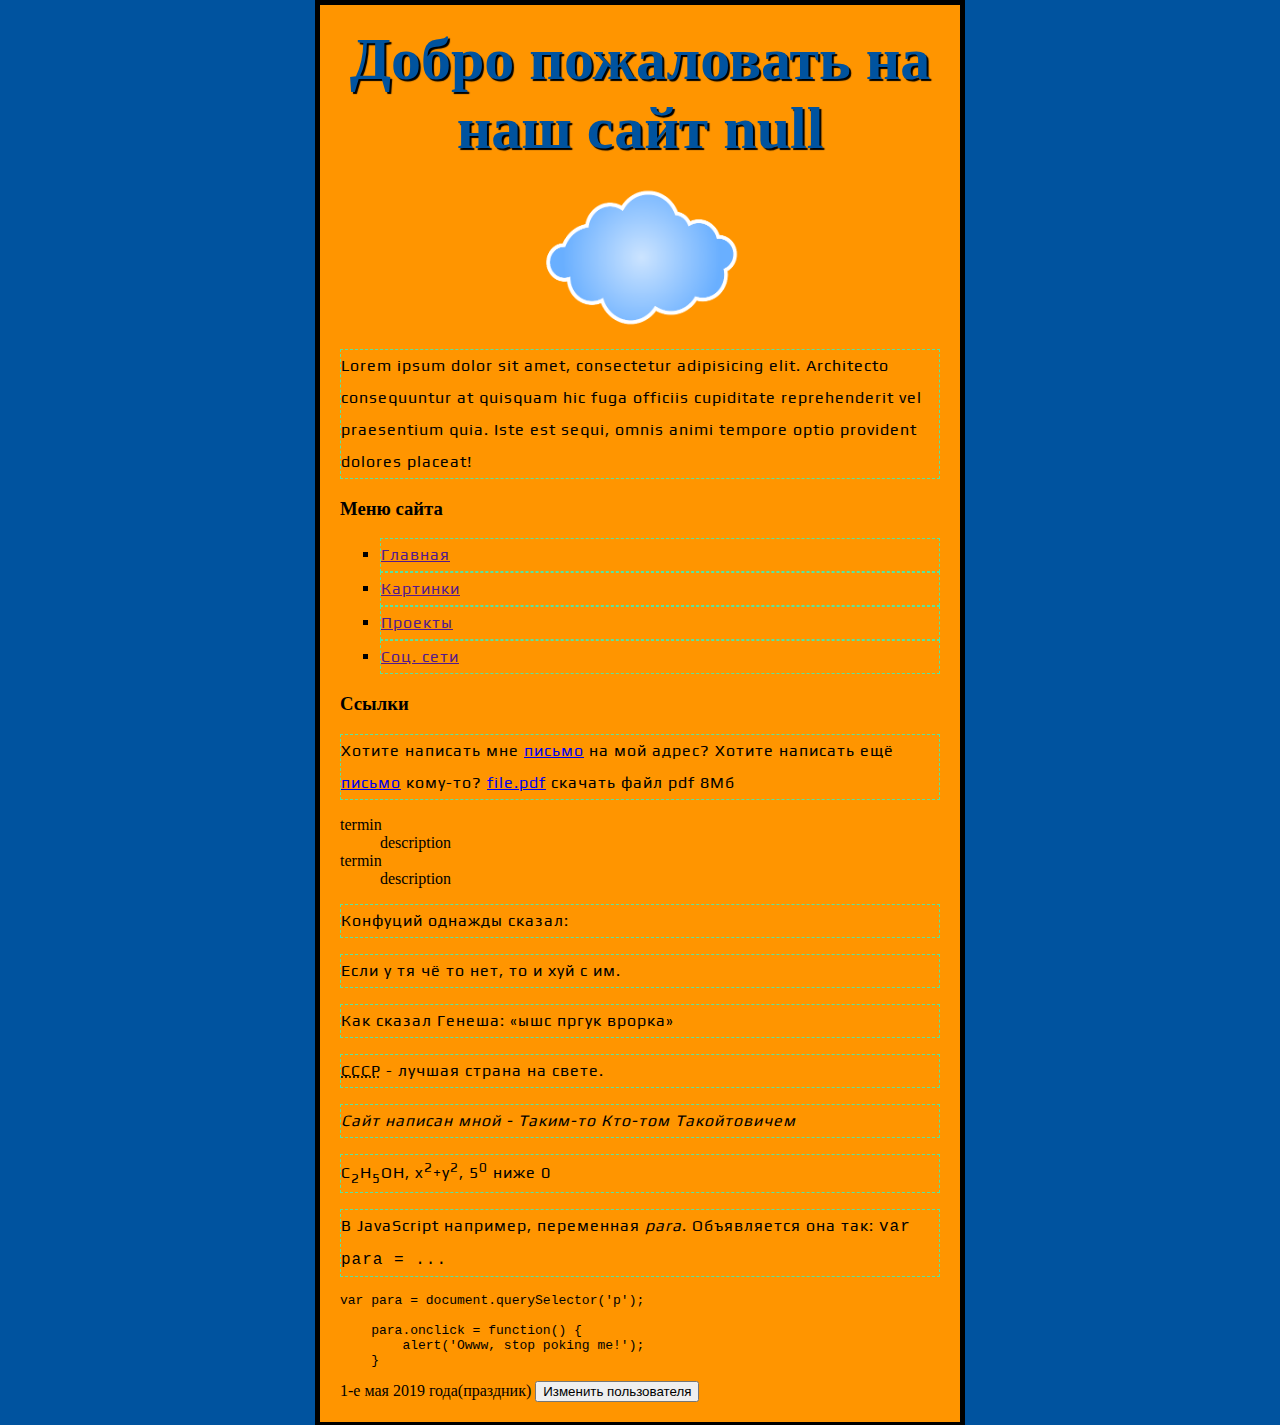
==== index.html @ 54a6d2cd "Add files via upload" ====
<!DOCTYPE html>
<html lang=ru-RU>
  <head>
    <title>Мой сайт</title>
    <meta charset="utf-8">
    <link href="my-style.css" rel="stylesheet" type="text/css">
    <link href="https://fonts.googleapis.com/css?family=Play"" rel="stylesheet" type="text/css">
  </head>
  <body>
    <h1>Моя страница</h1>
    <img src="cloud.png" alt="облачко" width="200" height="150">
    <p>Lorem ipsum dolor sit amet, consectetur adipisicing elit. Architecto consequuntur at quisquam hic fuga officiis cupiditate reprehenderit vel praesentium quia. Iste est sequi, omnis animi tempore optio provident dolores placeat!</p>
    <h3>Меню сайта</h3>
    <ul type="square">
      <li><a href="" >Главная</a></li>
      <li><a href="" >Картинки</a></li>
      <li><a href="" >Проекты</a></li>
      <li><a href="" >Соц. сети</a></li>
    </ul>
    <h3>Ссылки</h3>
    <p>Хотите написать мне <a href="mailto:ktot@mail.ru">письмо</a> на мой адрес?
    Хотите написать ещё <a href="mailto:">письмо</a> кому-то?
    <a href="file.pdf" download="file.pdf">file.pdf</a> скачать файл pdf 8Мб</p>
    <dl>
      <dt>termin</dt>
      <dd>description</dd>
      <dt>termin</dt>
      <dd>description</dd>
    </dl>
    <blockuote cite="other_site.com/htgr"><p>Конфуций однажды сказал:</p><p>Если у тя чё то нет, то и хуй с им.</p></blockuote>
    <p>Как сказал Генеша: <q>ышс пргук врорка</q></p>
    <p><abbr title="Союз Советских Социалистических Республик">СССР</abbr> - лучшая страна на свете.</p>
    <address>
      <p>Сайт написан мной - Таким-то Кто-том Такойтовичем</p>
    </address>
    <p>C<sub>2</sub>H<sub>5</sub>OH, x<sup>2</sup>+y<sup>2</sup>, 5<sup>0</sup> ниже 0</p>
    <p>В JavaScript например, переменная <var>para</var>. Объявляется она так: <code>var para = ...</code></p>
    <pre><code>var para = document.querySelector('p');

    para.onclick = function() {
        alert('Owww, stop poking me!');
    }</code></pre>
    <time datetime="2019-05-01">1-е мая 2019 года(праздник)</time>
    <button>Изменить пользователя</button>
    <script src="my-script.js"></script>
  </body>
</html>
---- my-style.css ----
html {
    background-color: #00539F;
}

body {
    width: 600px;
    background-color: #FF9500;
    padding: 0 20px 20px;
    margin: 0 auto;
    border: 5px solid black;
}

h1 {
    margin: 0;
    padding: 20px 0;
    color: #00539F;
    font-size: 60px;
    text-shadow: 2px 2px 1px black;
    text-align: center;
}

img {
    display: block;
    margin: 0 auto;
}

p, li {
    font-size: 16px;/*размер текста в тегах p*/
    line-height: 2;
    letter-spacing: 1px;
    border: 1px dashed #58e4a0;
    font-family: Play, sans-serif;
}
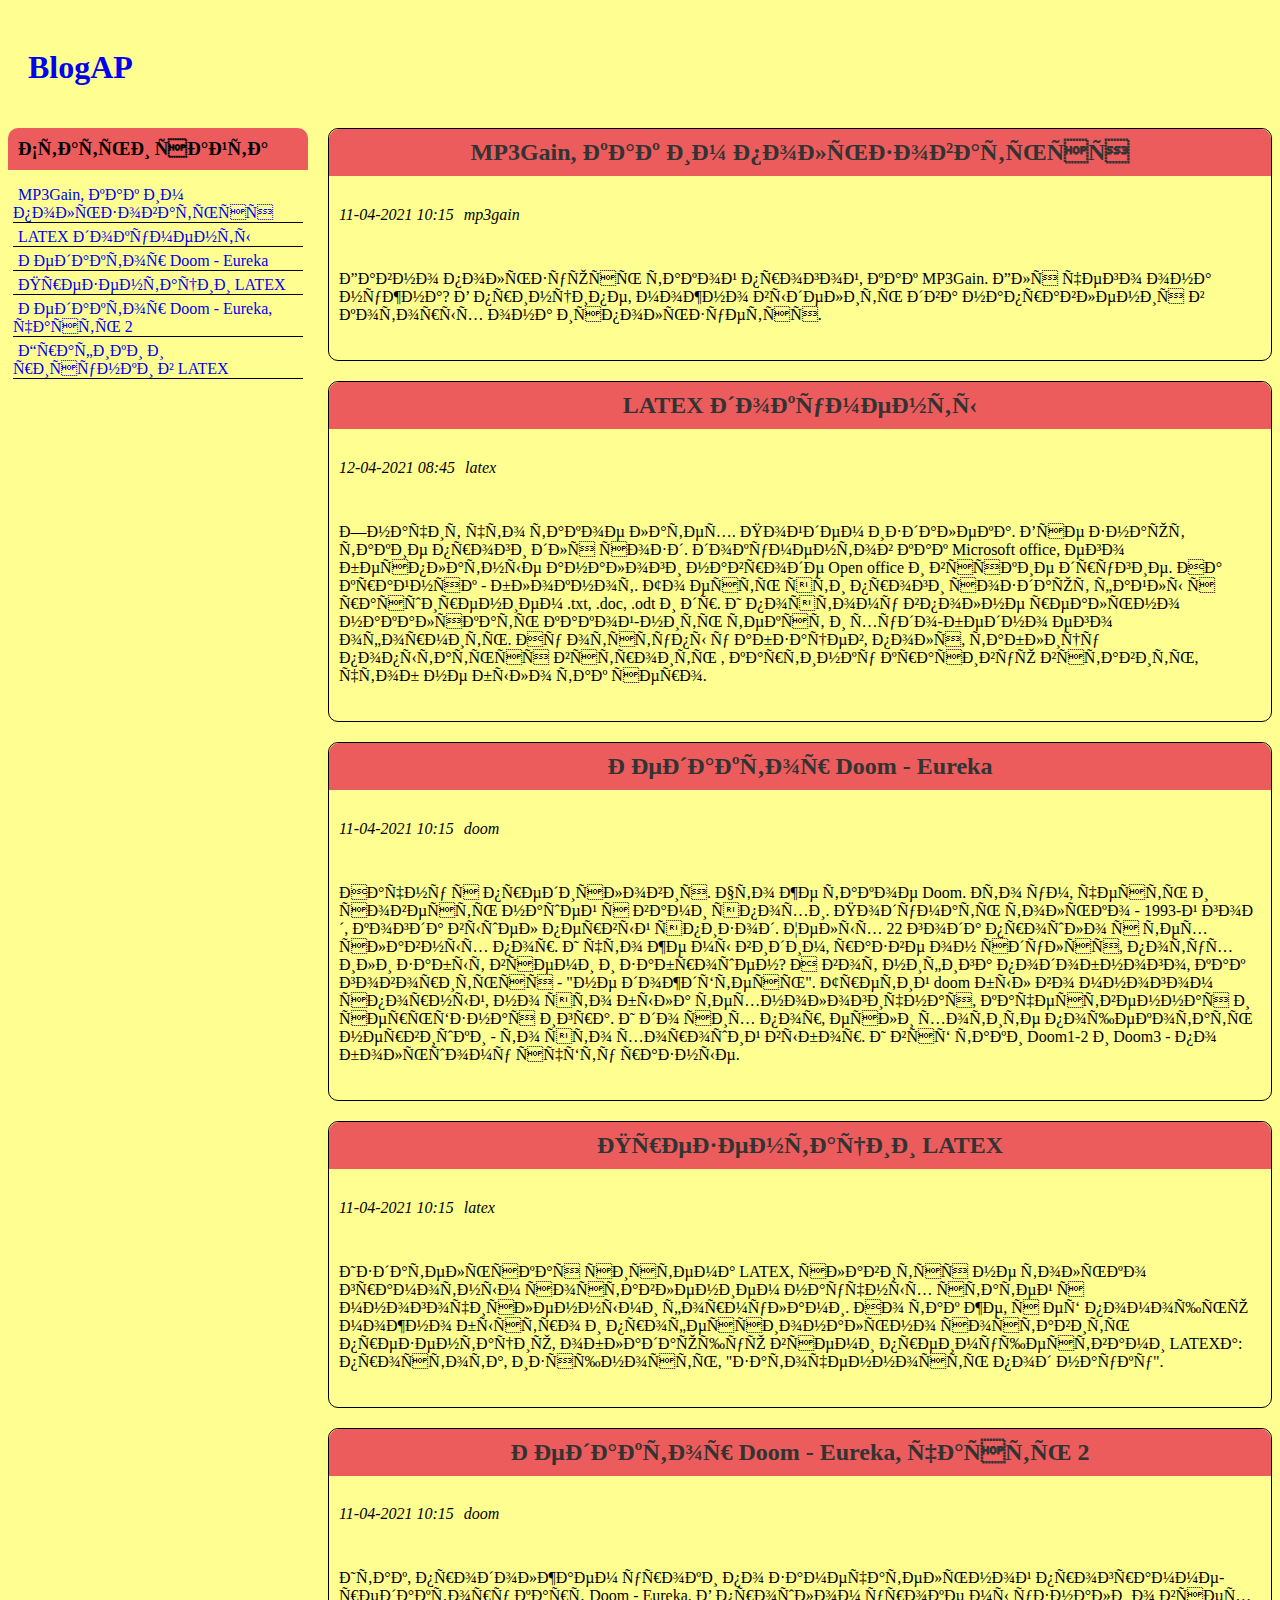
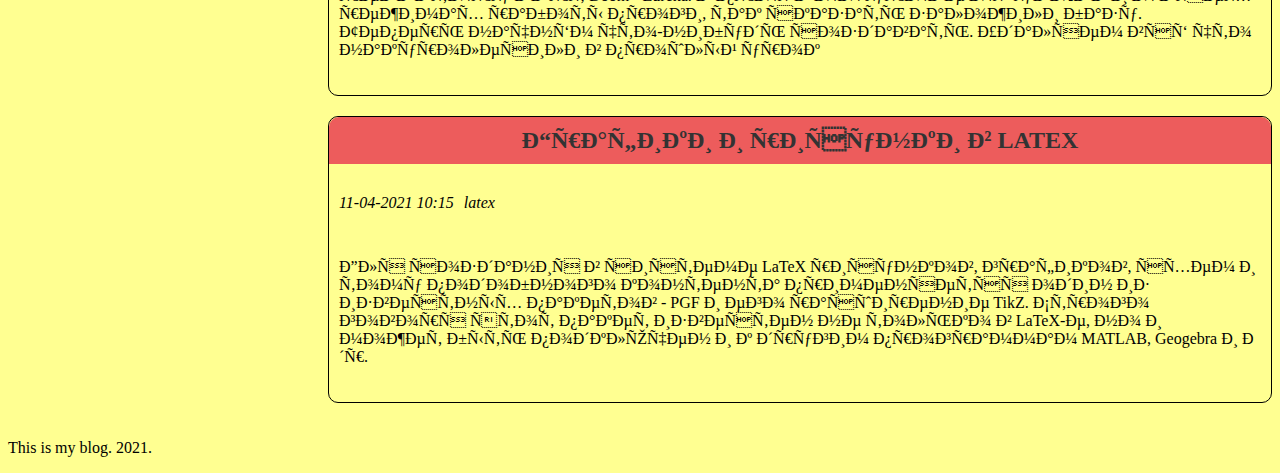
==== commit c704b48e: "Add files via upload" ====
--- a/index.html
+++ b/index.html
@@ -1,47 +1,73 @@
 <!DOCTYPE html>
-<html lang=ru-RU>
+<html lang="ru">
   <head>
-    <title>Мой сайт</title>
-    <meta charset="utf-8">
-    <link href="my-style.css" rel="stylesheet" type="text/css">
-    <link href="https://fonts.googleapis.com/css?family=Play"" rel="stylesheet" type="text/css">
+    <title>BlogAP | Главная страница</title>
+    <meta charset="utf=8">
+    <link rel="stylesheet" type="text/css" href="style.css">
   </head>
   <body>
-    <h1>Моя страница</h1>
-    <img src="cloud.png" alt="облачко" width="200" height="150">
-    <p>Lorem ipsum dolor sit amet, consectetur adipisicing elit. Architecto consequuntur at quisquam hic fuga officiis cupiditate reprehenderit vel praesentium quia. Iste est sequi, omnis animi tempore optio provident dolores placeat!</p>
-    <h3>Меню сайта</h3>
-    <ul type="square">
-      <li><a href="" >Главная</a></li>
-      <li><a href="" >Картинки</a></li>
-      <li><a href="" >Проекты</a></li>
-      <li><a href="" >Соц. сети</a></li>
-    </ul>
-    <h3>Ссылки</h3>
-    <p>Хотите написать мне <a href="mailto:ktot@mail.ru">письмо</a> на мой адрес?
-    Хотите написать ещё <a href="mailto:">письмо</a> кому-то?
-    <a href="file.pdf" download="file.pdf">file.pdf</a> скачать файл pdf 8Мб</p>
-    <dl>
-      <dt>termin</dt>
-      <dd>description</dd>
-      <dt>termin</dt>
-      <dd>description</dd>
-    </dl>
-    <blockuote cite="other_site.com/htgr"><p>Конфуций однажды сказал:</p><p>Если у тя чё то нет, то и хуй с им.</p></blockuote>
-    <p>Как сказал Генеша: <q>ышс пргук врорка</q></p>
-    <p><abbr title="Союз Советских Социалистических Республик">СССР</abbr> - лучшая страна на свете.</p>
-    <address>
-      <p>Сайт написан мной - Таким-то Кто-том Такойтовичем</p>
-    </address>
-    <p>C<sub>2</sub>H<sub>5</sub>OH, x<sup>2</sup>+y<sup>2</sup>, 5<sup>0</sup> ниже 0</p>
-    <p>В JavaScript например, переменная <var>para</var>. Объявляется она так: <code>var para = ...</code></p>
-    <pre><code>var para = document.querySelector('p');
-
-    para.onclick = function() {
-        alert('Owww, stop poking me!');
-    }</code></pre>
-    <time datetime="2019-05-01">1-е мая 2019 года(праздник)</time>
-    <button>Изменить пользователя</button>
-    <script src="my-script.js"></script>
+    <div class="header">
+      <h1><a href="index.html">BlogAP</a></h1>
+    </div>
+    <div class="container clearfix">
+      <div class="aside">
+        <h3>Статьи сайта</h3>
+        <ul>
+          <li><a href="html/article1.html">MP3Gain, как им пользоваться</a></li>
+          <li><a href="html/article2.html">LATEX документы</a></li>
+          <li><a href="html/article3.html">Редактор Doom - Eureka</a></li>
+          <li><a href="html/article4.html">Презентации LATEX</a></li>
+          <li><a href="html/article5.html">Редактор Doom - Eureka, часть 2</a></li>
+          <li><a href="html/article6.html">Графики и рисунки в LATEX</a></li>
+        </ul>
+      </div>
+      <div class="content">
+        <div class="article">
+          <h2><a href="html/article1.html">MP3Gain, как им пользоваться</a></h2>
+          <div class="info"><span class="date">11-04-2021 10:15</span><span class="tag">mp3gain</span></div>
+          <div class="text">
+            <p>Давно пользуюсь такой прогой, как MP3Gain. Для чего она нужна? В принципе, можно выделить два направления в которых она используется.</p>
+          </div>
+        </div>
+        <div class="article">
+          <h2><a href="html/article2.html">LATEX документы</a></h2>
+          <div class="info"><span class="date">12-04-2021 08:45</span><span class="tag">latex</span></div>
+          <div class="text">
+            <p>Значит что такое латех. Пойдем издалека. Все знают такие проги для созд. документов как Microsoft office, его бесплатные аналоги навроде Open office и всякие другие. На крайняк - блокнот. То есть эти проги создают файлы с расширением .txt, .doc, .odt и др. И поэтому вполне реально накалякать какой-нить текст и худо-бедно его оформить. Ну отступы у абзацев,  поля, таблицу попытаться встроить , картинку красивую вставить, чтоб не было так серо.</p>
+          </div>
+        </div>
+        <div class="article">
+          <h2><a href="html/article3.html">Редактор Doom - Eureka</a></h2>
+          <div class="info"><span class="date">11-04-2021 10:15</span><span class="tag">doom</span></div>
+          <div class="text">
+            <p>Начну с предисловия. Что же такое Doom. Это ум, честь и совесть нашей с вами эпохи. Подумать только - 1993-й год, когда вышел первый эпизод. Целых 22 года прошло с тех славных пор. И что же мы видим, разве он сдулся, потух или забыт всеми и заброшен? А вот нифига подобного, как говориться - &quot;не дождётесь&quot;. Третий doom был во многом спорный, но это была технологичная, качественная и серьёзная игра. И до сих пор, если хотите пощекотать нервишки - то это хороший выбор. И всё таки Doom1-2 и Doom3 - по большому счёту разные.</p>
+          </div>
+        </div>
+        <div class="article">
+          <h2><a href="html/article4.html">Презентации LATEX</a></h2>
+          <div class="info"><span class="date">11-04-2021 10:15</span><span class="tag">latex</span></div>
+          <div class="text">
+            <p>Издательская система LATEX, славится не только грамотным составлением научных статей с многочисленными формулами. Но так же, с её помощью можно быстро и профессионально составить презентацию, обладающую всеми преимуществами LATEXа: простота, изящность, &quot;заточенность под науку&quot;.</p>
+          </div>
+        </div>
+        <div class="article">
+          <h2><a href="html/article5.html">Редактор Doom - Eureka, часть 2</a></h2>
+          <div class="info"><span class="date">11-04-2021 10:15</span><span class="tag">doom</span></div>
+          <div class="text">
+            <p>Итак, продолжаем уроки по замечательной программе-редактору карт Doom - Eureka. В прошлом уроке мы узнали о всех режимах работы проги, так сказать заложили базу. Теперь начнём что-нибудь создавать. Удаляем всё что накуролесили в прошлый урок</p>
+          </div>
+        </div>
+        <div class="article">
+          <h2><a href="html/article6.html">Графики и рисунки в LATEX</a></h2>
+          <div class="info"><span class="date">11-04-2021 10:15</span><span class="tag">latex</span></div>
+          <div class="text">
+            <p>Для создания  в системе LaTeX рисунков, графиков, схем и тому подобного контента применяется один из известных пакетов - PGF и его расширение TikZ. Строго говоря этот пакет известен не только в LaTeX-е, но и может быть подключен и к другим программам MATLAB, Geogebra и др.</p>
+          </div>
+        </div>
+      </div>
+    </div>
+    <div class="footer">
+      <p>This is my blog. 2021.</p>
+    </div>
   </body>
-</html>+</html>
--- a/style.css
+++ b/style.css
@@ -0,0 +1,80 @@
+.clearfix:after {
+  content: '';
+  display: table;
+  clear: both;
+}
+body {
+  background-color: #ffff91;
+  font-size: 16px;
+  font-family: Arial Verdana Ubuntu;
+}
+body a {
+  text-decoration: none;
+}
+.header {
+  background-color: #ffff91;
+  padding: 20px;
+}
+.container .aside {
+  float: left;
+  width: 300px;
+}
+.container .aside h3 {
+  padding: 10px;
+  background-color: #ed5c5c;
+  margin: 0;
+  border-radius: 10px 10px 0 0;
+}
+.container .aside ul {
+  padding: 0;
+  list-style: none;
+  width: 300px;
+}
+.container .aside ul li {
+  margin: 5px;
+  border-bottom: 1px solid #000;
+}
+.container .aside ul li a {
+  padding: 5px;
+}
+.container .aside ul li a:hover {
+  font-weight: bold;
+}
+.container .content {
+  margin-left: 320px;
+}
+.container .content .article {
+  border: 1px solid #000;
+  border-radius: 10px;
+  margin-bottom: 20px;
+}
+.container .content .article h2 {
+  margin-top: 0;
+  padding: 10px;
+  background-color: #ed5c5c;
+  text-align: center;
+  border-radius: 10px 10px 0 0;
+}
+.container .content .article h2 a {
+  color: #333;
+}
+.container .content .article h2 a:hover {
+  color: #000;
+}
+.container .content .article .info {
+  padding: 10px;
+}
+.container .content .article .info span {
+  padding-right: 10px;
+  font-style: italic;
+}
+.container .content .article .text {
+  padding: 10px;
+}
+.container .content .article .text p {
+  padding: 10px 0;
+}
+.container .footer p {
+  font-size: 14px;
+  text-align: center;
+}
